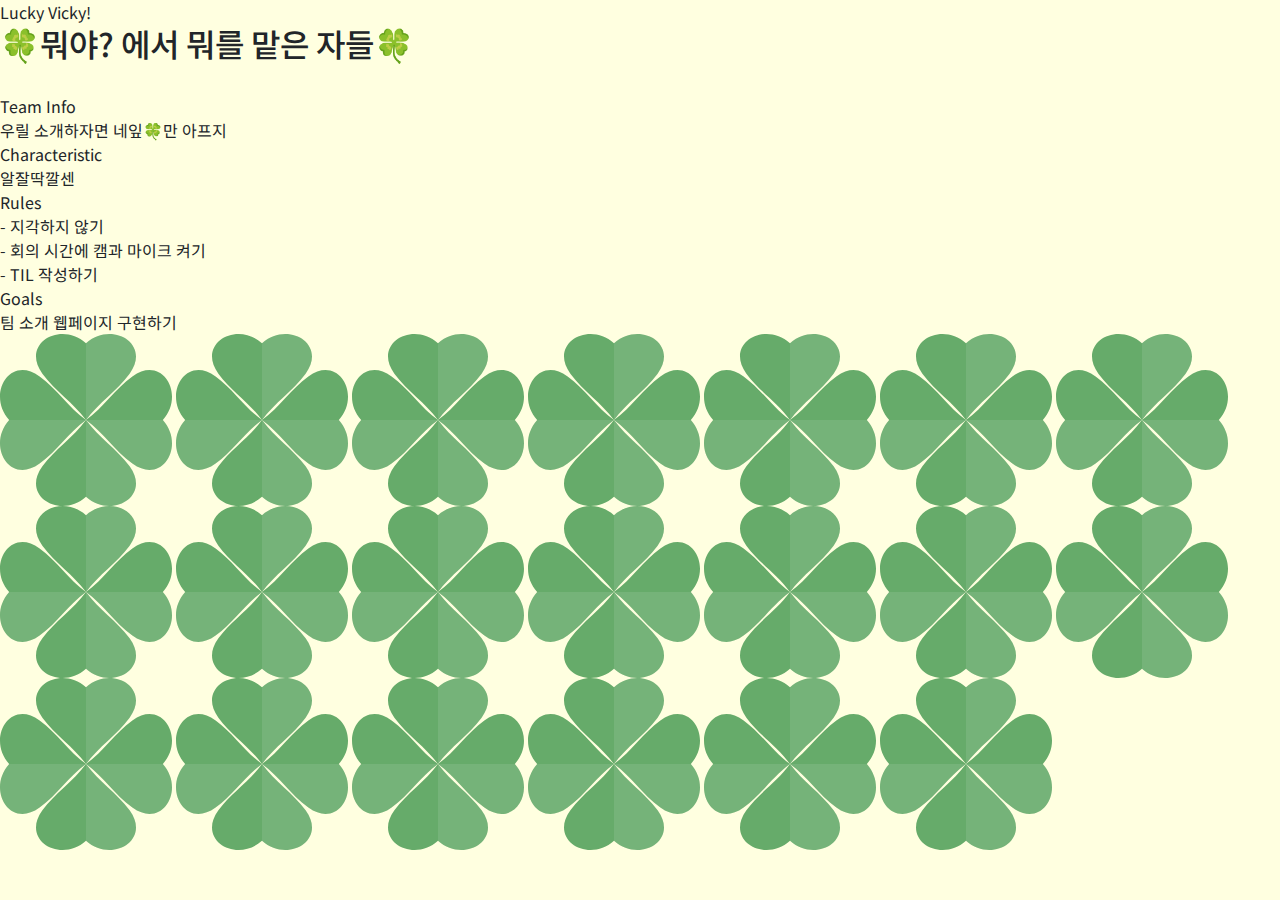
==== index.html @ 679d0bb3 "파이어베이스 이용하여 메인 우측 이름 및 블로그 주소 연동" ====
<!DOCTYPE html>
<html lang="en">

<head>
    <meta charset="utf-8" />
    <meta name="content-language" content="ko" />
    <meta name="viewport" content="initial-scale=1.0,user-scalable=yes,maximum-scale=3,width=device-width" />

    <title>럭7ㅣ비7ㅣ</title>
    <meta name="title" content="럭7ㅣ비7ㅣ" />
    <meta name="subject" content="럭7ㅣ비7ㅣ" />
    <meta name="author" content="럭7ㅣ비7ㅣ" />
    <meta name="copyright" content="럭7ㅣ비7ㅣ" />
    <meta name="description" content="럭7ㅣ비7ㅣ" />
    <meta name="keywords" content="럭7ㅣ비7ㅣ" />
    <meta property="og:type" content="website" />
    <meta property="og:title" content="럭7ㅣ비7ㅣ" />
    <meta property="og:description" content="럭7ㅣ비7ㅣ" />
    <meta property="og:image" content="/resources/images/og.jpg" />

    <!-- favicon -->
    <link rel="shortcut icon" href="/resources/images/favicon/favicon.ico" />
    <link rel="apple-touch-icon" sizes="180x180" href="/resources/images/favicon/apple-icon-180x180.png" />
    <link rel="icon" type="image/png" sizes="192x192" href="/resources/images/favicon/android-icon-192x192.png" />
    <link rel="icon" type="image/png" sizes="32x32" href="/resources/images/favicon/favicon-32x32.png" />
    <link rel="icon" type="image/png" sizes="96x96" href="/resources/images/favicon/favicon-96x96.png" />
    <link rel="icon" type="image/png" sizes="16x16" href="/resources/images/favicon/favicon-16x16.png" />
    <link rel="manifest" href="/resources/images/favicon/manifest.json" />
    <meta name="msapplication-TileImage" content="/resources/images/favicon/ms-icon-144x144.png" />
    <meta name="msapplication-TileColor" content="#006DD1" />
    <meta name="theme-color" content="#006DD1" />

    <!-- bootstrap@5.3.3 -->
    <link href="https://cdn.jsdelivr.net/npm/bootstrap@5.3.3/dist/css/bootstrap.min.css" rel="stylesheet"
        integrity="sha384-QWTKZyjpPEjISv5WaRU9OFeRpok6YctnYmDr5pNlyT2bRjXh0JMhjY6hW+ALEwIH" crossorigin="anonymous" />
    <script src="https://cdn.jsdelivr.net/npm/bootstrap@5.3.3/dist/js/bootstrap.bundle.min.js"
        integrity="sha384-YvpcrYf0tY3lHB60NNkmXc5s9fDVZLESaAA55NDzOxhy9GkcIdslK1eN7N6jIeHz"
        crossorigin="anonymous"></script>

    <!-- 스타일 -->
    <link rel="stylesheet"
        href="https://fonts.googleapis.com/css2?family=Noto+Sans+KR:wght@100;300;400;500;700;900&display=swap" />
    <link href="./resources/css/style.css" rel="stylesheet" />
</head>

<body>
    <script src="./resources/js/script.js"></script>

    <script type="module">
        // Import the functions you need from the SDKs you need
        import { initializeApp } from "https://www.gstatic.com/firebasejs/9.22.0/firebase-app.js";
        import { getFirestore } from "https://www.gstatic.com/firebasejs/9.22.0/firebase-firestore.js";
        import { collection, addDoc } from "https://www.gstatic.com/firebasejs/9.22.0/firebase-firestore.js";
        import { getDocs } from "https://www.gstatic.com/firebasejs/9.22.0/firebase-firestore.js";

        const firebaseConfig = {
            apiKey: "AIzaSyCmKJSlgO0ueisoj66FA_rOUTzNv8YzJ3o",
            authDomain: "luckyvicky-a9ab7.firebaseapp.com",
            projectId: "luckyvicky-a9ab7",
            storageBucket: "luckyvicky-a9ab7.appspot.com",
            messagingSenderId: "383119247900",
            appId: "1:383119247900:web:27203ea025a377e295edd9",
            measurementId: "G-CCN3JQ0KH2",
        };

        // Initialize Firebase
        const app = initializeApp(firebaseConfig);
        const db = getFirestore(app);

        let docs = await getDocs(collection(db, "description"));
        docs.forEach((doc) => {
            let row = doc.data();

            let name = row['name'];
            let github = row['github'];
            let blog = row['blog'];
            let blogIcon;

            if( blog.indexOf("github") != -1 ){
                blogIcon = "github-io";
            } else if ( blog.indexOf("velog") != -1  ){
                blogIcon = "velog";
            } else {
                blogIcon = "tistory";
            }

            let box_html = `
                <div class="mem-box">
                    <div class="mem-img">
                        <a href="javascript:;">
                            <span class="hover-txt">${name}</span>
                            <img src="https://www.studiopeople.kr/common/img/default_profile.png" alt="프로필 이미지">
                        </a>
                    </div>

                    <div class="link">
                        <a href="${blog}" class="blog"><img src="./resources/images/${blogIcon}.svg" alt="블로그 로고"></a>
                        <a href="${github}" class="github"><img src="./resources/images/github.svg" alt="깃허브 로고"></a>
                    </div>
                </div>
            `

             document.getElementById('mem-area').insertAdjacentHTML("afterbegin",box_html)
        })
    </script>


    <div id="intro">
        <div id="loading">
            <div id="leaf" class="leaf">
                <div></div>
            </div>
        </div>
        <div class="intro-txt">Lucky Vicky!</div>
    </div>

    <div id="main">
        <div class="wrap">
            <div class="team-area">
                <div class="title">
                    <h2>🍀뭐야? 에서 뭐를 맡은 자들🍀</h2>
                </div>

                <div class="team-info">
                    <img src="https://m.site.naver.com/1qGT4" alt="" class="team-img">

                    <div class="box">
                        <div class="sub-title">Team Info</div>
                        <div class="info">우릴 소개하자면 네잎🍀만 아프지</div>

                        <div class="sub-title">Characteristic</div>
                        <div class="meeting">
                            알잘딱깔센
                        </div>

                        <div class="sub-title">Rules</div>
                        <div class="rules">
                            - 지각하지 않기<br />
                            - 회의 시간에 캠과 마이크 켜기<br />
                            - TIL 작성하기
                        </div>

                        <div class="sub-title">Goals</div>
                        <div class="goals">팀 소개 웹페이지 구현하기</div>
                    </div>
                </div>
            </div>

            <div id="mem-area">
            </div>
        </div>
        <div id="clover"></div>
    </div>
</body>

</html>
---- resources/css/style.css ----
* {
    box-sizing: border-box;
}

body {
    font-family: "Pretendard", "Noto Sans KR", "Nanum Gothic", "Apple SD Gothic Neo", Helvetica, Arial, sans-serif;
    margin: 0;
    background-color: lightyellow;
}

.tabRow {
    height: 190px;
}

.tabColumn {
    float: left;
    width: 20%;
    padding: 10px;
}

.tabColumn img {
    opacity: 0.8;
    cursor: pointer;
    border-radius: 10%;
    height: 170px;
}

.tabColumn img:hover {
    opacity: 1;
    border: 2px solid green;
}

.container {
    float: left;
    width: 50%;
    display: none;
}

.temp {
    padding: 10px;
    margin: 10px;
    border: 2px solid green;
}
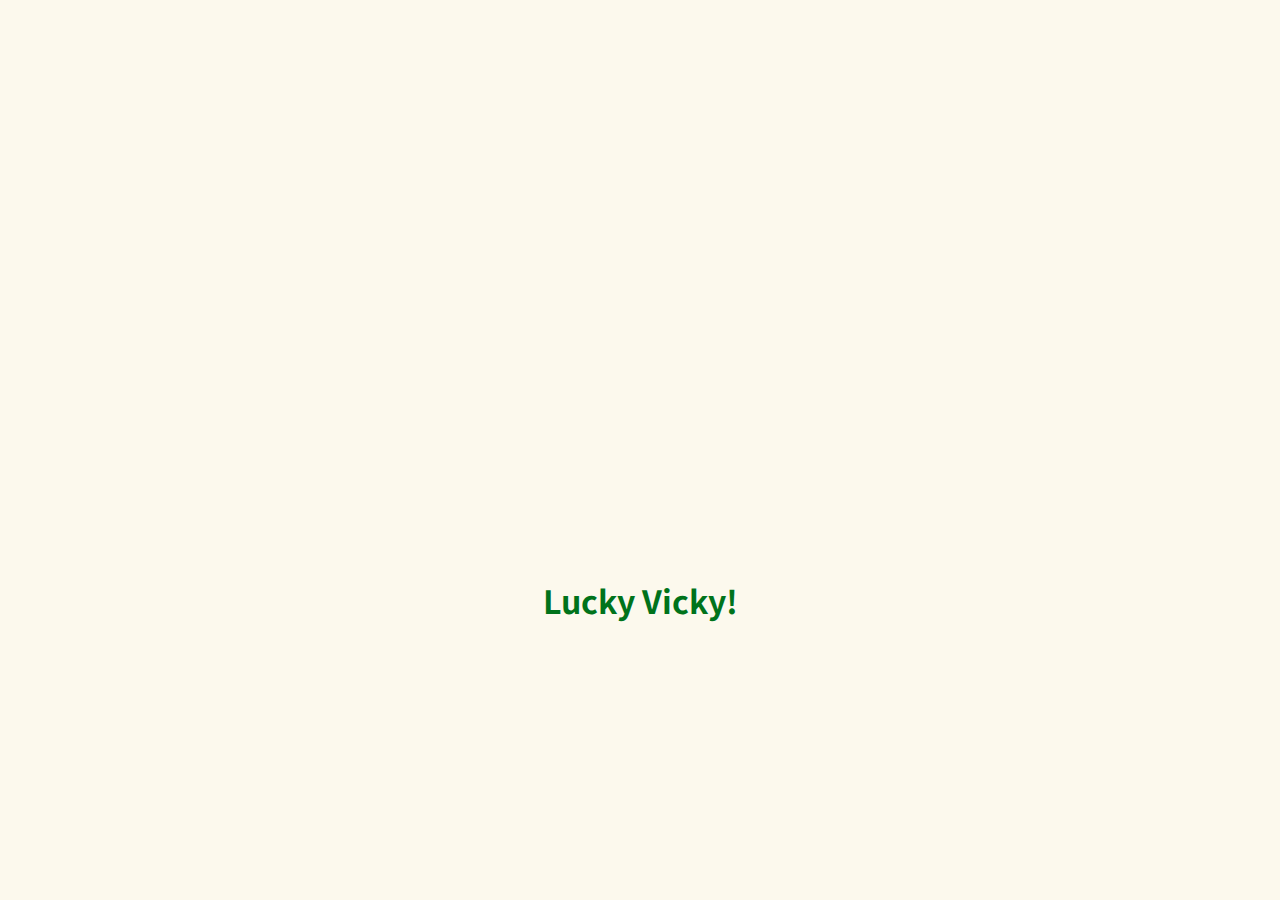
==== commit c4804550: "마우스 커서 변경" ====
--- a/index.html
+++ b/index.html
@@ -41,10 +41,12 @@
     <link rel="stylesheet"
         href="https://fonts.googleapis.com/css2?family=Noto+Sans+KR:wght@100;300;400;500;700;900&display=swap" />
     <link href="./resources/css/style.css" rel="stylesheet" />
+    <link href="./resources/css/main.css" rel="stylesheet" />
 </head>
 
 <body>
     <script src="./resources/js/script.js"></script>
+    <script src="./resources/js/main.js"></script>
 
     <script type="module">
         // Import the functions you need from the SDKs you need
@@ -74,6 +76,8 @@
             let name = row['name'];
             let github = row['github'];
             let blog = row['blog'];
+            let index = row['index'];
+            let profile = row['image'][0];
             let blogIcon;
 
             if( blog.indexOf("github") != -1 ){
@@ -81,30 +85,34 @@
             } else if ( blog.indexOf("velog") != -1  ){
                 blogIcon = "velog";
             } else {
-                blogIcon = "tistory";
-            }
+                blogIcon = "tstory";
+            };
 
             let box_html = `
                 <div class="mem-box">
                     <div class="mem-img">
-                        <a href="javascript:;">
-                            <span class="hover-txt">${name}</span>
-                            <img src="https://www.studiopeople.kr/common/img/default_profile.png" alt="프로필 이미지">
+                        <a href="./subPage.html?index=${index}">
+                            <span class="hover-txt">${name}🍀</span>
+                            <img src="${profile}" alt="프로필 이미지">
                         </a>
                     </div>
 
                     <div class="link">
-                        <a href="${blog}" class="blog"><img src="./resources/images/${blogIcon}.svg" alt="블로그 로고"></a>
-                        <a href="${github}" class="github"><img src="./resources/images/github.svg" alt="깃허브 로고"></a>
+                        <a href="${blog}" target="_blank" class="blog"><img src="./resources/images/${blogIcon}.svg" alt="블로그 로고"></a>
+                        <a href="${github}" target="_blank" class="github"><img src="./resources/images/github.svg" alt="깃허브 로고"></a>
                     </div>
                 </div>
-            `
+            `;
 
-             document.getElementById('mem-area').insertAdjacentHTML("afterbegin",box_html)
+             document.getElementById('mem-area').insertAdjacentHTML("afterbegin",box_html);
         })
     </script>
 
+    
+    <!-- 마우스 포인터 -->
+	<div class="mouse-cursor"><img src="./resources/images/clover.png" alt="마우스커서"></div>
 
+    <!-- 인트로 -->
     <div id="intro">
         <div id="loading">
             <div id="leaf" class="leaf">
@@ -114,8 +122,12 @@
         <div class="intro-txt">Lucky Vicky!</div>
     </div>
 
+
+    
+    <!-- 메인 -->
     <div id="main">
         <div class="wrap">
+            <!-- 좌측 : 팀 소개영역 -->
             <div class="team-area">
                 <div class="title">
                     <h2>🍀뭐야? 에서 뭐를 맡은 자들🍀</h2>
@@ -146,9 +158,12 @@
                 </div>
             </div>
 
+            <!-- 우측 : 멤버 리스트 -->
             <div id="mem-area">
             </div>
         </div>
+
+        <!-- 배경 -->
         <div id="clover"></div>
     </div>
 </body>
--- a/resources/css/style.css
+++ b/resources/css/style.css
@@ -38,6 +38,6 @@
 
 .temp {
     padding: 10px;
-    margin: 10px;
+    margin: 5px 5% 0 51%;
     border: 2px solid green;
 }--- a/resources/css/main.css
+++ b/resources/css/main.css
@@ -0,0 +1,386 @@
+body {
+    cursor: none;
+    font-family: "Pretendard", "Noto Sans KR", "Nanum Gothic", "Apple SD Gothic Neo", Helvetica, Arial, sans-serif;
+}
+body::-webkit-scrollbar {
+    width: 8px;
+    height: 8px;
+}
+
+body::-webkit-scrollbar-thumb {
+    background: rgba(25, 55, 34, 0.5); /* 스크롤바 색상 */
+    border-radius: 8px; /* 스크롤바 둥근 테두리 */
+}
+
+body::-webkit-scrollbar-track {
+    background: #fcf9ed; /*스크롤바 뒷 배경 색상*/
+}
+
+/* 마우스 커서변경 */
+.mouse-cursor {
+    display: block;
+    z-index: 999;
+    width: 35px;
+    height: auto;
+    position: fixed;
+    left: 0;
+    top: 0;
+    pointer-events: none;
+    border-radius: 50%;
+    -webkit-transform: translateZ(0);
+    transform: translateZ(0);
+    visibility: hidden;
+}
+
+.mouse-cursor img {
+    width: 100%;
+    height: auto;
+}
+
+/* 인트로 */
+div#intro {
+    z-index: 101;
+    position: fixed;
+    top: 0;
+    left: 0;
+    display: flex;
+    flex-direction: column;
+    align-items: center;
+    justify-content: center;
+    width: 100vw;
+    height: 100vh;
+    background-color: #fcf9ed;
+    transition: 1s;
+}
+div#intro.hide {
+    z-index: -1;
+    opacity: 0;
+    visibility: hidden;
+}
+div#intro .intro-txt {
+    opacity: 0;
+    height: 0;
+    overflow: hidden;
+    line-height: 120px;
+    font-size: 32px;
+    font-weight: 700;
+    color: #00731b;
+    transition: 1s 0.5s;
+}
+
+div#intro .intro-txt.show {
+    opacity: 1;
+    height: 120px;
+    overflow: visible;
+}
+
+div#intro #loading {
+    width: 300px;
+    height: 300px;
+}
+
+div#intro .leaf {
+    width: 150px;
+    height: 150px;
+    margin: 0;
+    opacity: 0;
+    float: left;
+    opacity: 0;
+    animation: introleaf 0.6s 0s forwards;
+}
+div#intro #leaf2 {
+    float: right;
+}
+div#intro .leaf div {
+    position: relative;
+    left: 50px;
+    top: -50px;
+    width: 100px;
+    height: 100px;
+    background: #00731b;
+}
+div#intro .leaf:before,
+div#intro .leaf:after {
+    content: "";
+    display: block;
+    position: relative;
+    width: 100px;
+    height: 100px;
+    background: #00731b;
+    border-radius: 50%;
+}
+div#intro .leaf:before {
+    top: 50px;
+}
+div#intro .leaf:after {
+    top: -200px;
+    left: 50px;
+}
+@keyframes introleaf {
+    0% {
+        opacity: 0;
+    }
+    100% {
+        opacity: 0.6;
+    }
+}
+
+div#intro.hide + #main {
+    display: block;
+}
+
+/* 메인 */
+#main {
+    display: none;
+    position: relative;
+    background-color: #fcf9ed;
+    width: 100%;
+    min-width: 670px;
+    min-height: 100vh;
+    padding: 40px 4%;
+    box-sizing: border-box;
+}
+
+#main .wrap {
+    z-index: 1;
+    position: relative;
+    max-width: 1280px;
+    height: 100%;
+    margin: 0 auto;
+    display: flex;
+    justify-content: center;
+    gap: 4%;
+}
+
+/* 좌측 : 팀 소개영역 */
+#main .team-area {
+    position: sticky;
+    top: 40px;
+    width: 40%;
+    min-width: 360px;
+    height: fit-content;
+}
+#main .title {
+    height: 60px;
+    text-align: center;
+}
+#main .title h2 {
+    margin: 0;
+    font-size: calc(1.325rem + 0.4vw);
+    font-weight: 700;
+    color: #193722;
+}
+#main .team-info {
+    border: 2px solid #193722;
+    background-color: #fcf9ed;
+    border-radius: 24px;
+    overflow: hidden;
+}
+#main .team-info > img {
+    width: 100%;
+}
+#main .team-info .box {
+    display: flex;
+    flex-direction: column;
+    padding: 16px 24px 24px;
+    font-size: 14px;
+}
+#main .team-info .box .sub-title {
+    color: #193722;
+    font-size: 16px;
+    font-weight: 700;
+}
+#main .team-info .box div + .sub-title {
+    margin-top: 12px;
+}
+#main .team-info .sub-title + div {
+    background-color: #193722;
+    border-radius: 4px;
+    padding: 8px;
+    margin-top: 8px;
+    line-height: 1.5;
+    color: #fcf9ed;
+}
+
+/* 우측 : 멤버 리스트 */
+#main #mem-area {
+    display: flex;
+    flex-direction: column;
+    gap: 40px;
+    width: 40%;
+    max-width: 600px;
+    margin-top: 60px;
+}
+
+#main .mem-box {
+    display: flex;
+    gap: 24px;
+}
+#main .mem-img {
+    width: 65%;
+    flex-shrink: 0;
+}
+#main .mem-img a {
+    position: relative;
+    display: flex;
+    align-items: center;
+    justify-content: center;
+    height: 0;
+    padding: 50% 0;
+    border-radius: 16px;
+    overflow: hidden;
+}
+#main .mem-img a .hover-txt {
+    z-index: 1;
+    position: absolute;
+    top: 0;
+    left: 0;
+    display: flex;
+    align-items: center;
+    justify-content: center;
+    width: 100%;
+    height: 100%;
+    font-size: 24px;
+    color: #fff;
+    background: rgba(0, 0, 0, 0.5);
+    backdrop-filter: blur(8px);
+    opacity: 0;
+    transition: 0.3s;
+}
+#main .mem-img a:hover .hover-txt {
+    opacity: 1;
+}
+#main .mem-img img {
+    position: absolute;
+    height: 100%;
+}
+#main .mem-box .link {
+    display: flex;
+    flex-direction: column;
+    gap: 16px;
+}
+#main .mem-box .link a {
+    display: flex;
+    align-items: center;
+    justify-content: center;
+    width: 80px;
+    height: 80px;
+    background-color: #fff;
+    border: 2px solid #193722;
+    border-radius: 16px;
+    transition: 0.5s;
+}
+#main .mem-box .link a:hover {
+    background-color: rgba(25, 55, 34, 0.8);
+}
+
+#main .mem-box .link a img {
+    width: 45px;
+    height: auto;
+    transition: 0.5s;
+}
+
+#main .mem-box .link a:hover img {
+    transform: scale(1.12);
+}
+
+/* 배경  */
+#main #clover {
+    position: absolute;
+    top: 0;
+    left: 0;
+    width: 100%;
+    height: 100%;
+    overflow: hidden;
+}
+
+#clover svg {
+    transition: 1s ease-in-out;
+    position: absolute;
+}
+#clover .animate {
+    animation-iteration-count: infinite;
+    animation-fill-mode: forwards;
+    animation-direction: alternate;
+}
+
+@keyframes blossom-0 {
+    0% {
+        transform: scale(0) rotate(0);
+    }
+    100% {
+        transform: scale(0.5) rotate(30deg);
+    }
+}
+@keyframes blossom-1 {
+    0% {
+        transform: scale(0) rotate(0);
+    }
+    100% {
+        transform: scale(0.45) rotate(60deg);
+    }
+}
+@keyframes blossom-2 {
+    0% {
+        transform: scale(0) rotate(0);
+    }
+    100% {
+        transform: scale(0.4) rotate(45deg);
+    }
+}
+@keyframes blossom-3 {
+    0% {
+        transform: scale(0) rotate(0);
+    }
+    100% {
+        transform: scale(0.36) rotate(30deg);
+    }
+}
+@keyframes blossom-4 {
+    0% {
+        transform: scale(0) rotate(0);
+    }
+    100% {
+        transform: scale(0.3) rotate(45deg);
+    }
+}
+@keyframes blossom-5 {
+    0% {
+        transform: scale(0) rotate(0);
+    }
+    100% {
+        transform: scale(0.25) rotate(60deg);
+    }
+}
+@keyframes blossom-6 {
+    0% {
+        transform: scale(0) rotate(0);
+    }
+    100% {
+        transform: scale(0.2) rotate(30deg);
+    }
+}
+@keyframes blossom-7 {
+    0% {
+        transform: scale(0) rotate(0);
+    }
+    100% {
+        transform: scale(0.15) rotate(60deg);
+    }
+}
+@keyframes blossom-8 {
+    0% {
+        transform: scale(0) rotate(0);
+    }
+    100% {
+        transform: scale(0.1) rotate(45deg);
+    }
+}
+@keyframes blossom-9 {
+    0% {
+        transform: scale(0) rotate(0);
+    }
+    100% {
+        transform: scale(0.33) rotate(30deg);
+    }
+}
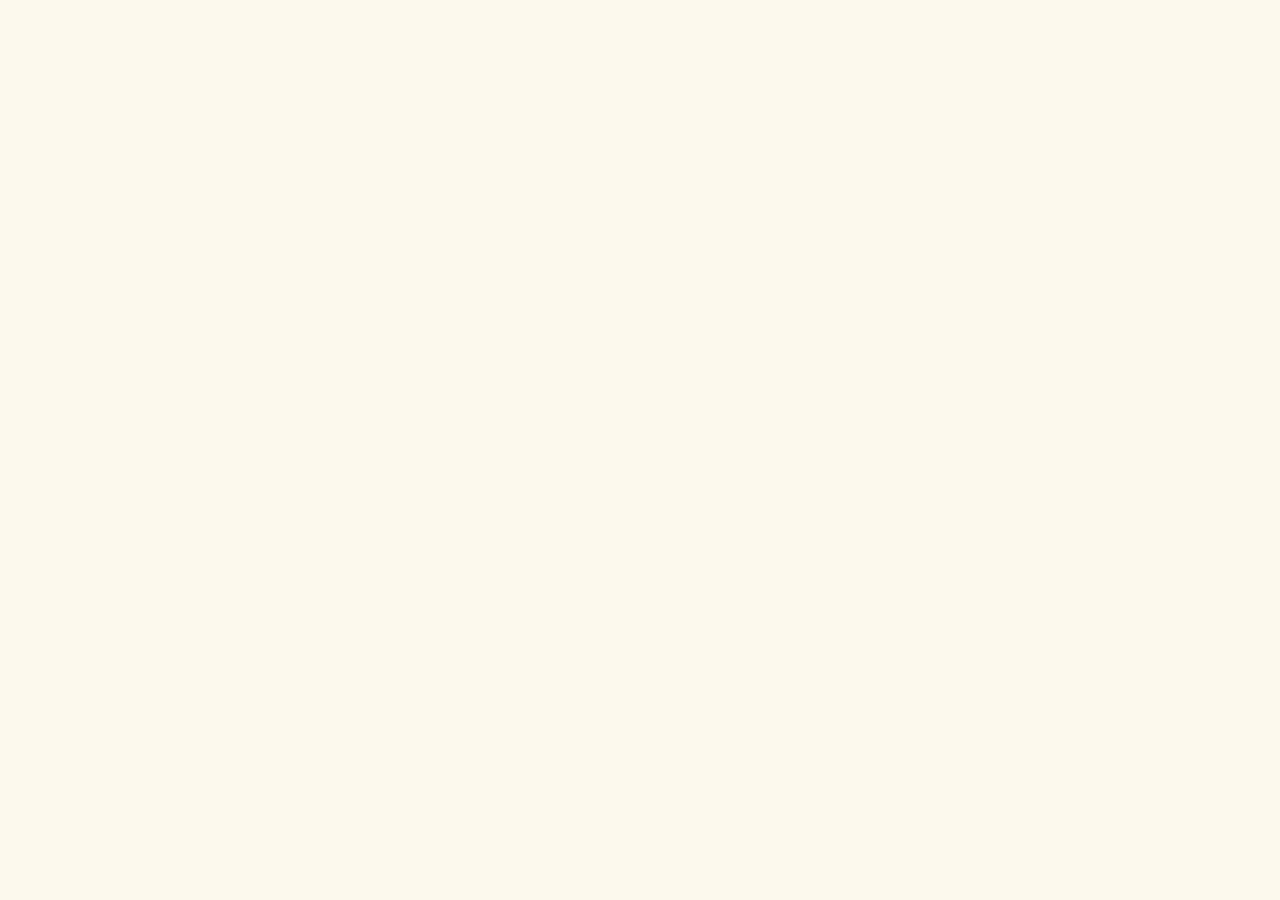
==== commit 4ec254b0: "로고 이미지추가, 스타일 변경 작업 중" ====
--- a/index.html
+++ b/index.html
@@ -1,99 +1,92 @@
 <!DOCTYPE html>
 <html lang="en">
+    <head>
+        <meta charset="utf-8" />
+        <meta name="content-language" content="ko" />
+        <meta name="viewport" content="initial-scale=1.0,user-scalable=yes,maximum-scale=3,width=device-width" />
 
-<head>
-    <meta charset="utf-8" />
-    <meta name="content-language" content="ko" />
-    <meta name="viewport" content="initial-scale=1.0,user-scalable=yes,maximum-scale=3,width=device-width" />
+        <title>럭7ㅣ비7ㅣ</title>
+        <meta name="title" content="럭7ㅣ비7ㅣ" />
+        <meta name="subject" content="럭7ㅣ비7ㅣ" />
+        <meta name="author" content="럭7ㅣ비7ㅣ" />
+        <meta name="copyright" content="럭7ㅣ비7ㅣ" />
+        <meta name="description" content="럭7ㅣ비7ㅣ" />
+        <meta name="keywords" content="럭7ㅣ비7ㅣ" />
+        <meta property="og:type" content="website" />
+        <meta property="og:title" content="럭7ㅣ비7ㅣ" />
+        <meta property="og:description" content="럭7ㅣ비7ㅣ" />
+        <meta property="og:image" content="./resources/images/og.jpg" />
 
-    <title>럭7ㅣ비7ㅣ</title>
-    <meta name="title" content="럭7ㅣ비7ㅣ" />
-    <meta name="subject" content="럭7ㅣ비7ㅣ" />
-    <meta name="author" content="럭7ㅣ비7ㅣ" />
-    <meta name="copyright" content="럭7ㅣ비7ㅣ" />
-    <meta name="description" content="럭7ㅣ비7ㅣ" />
-    <meta name="keywords" content="럭7ㅣ비7ㅣ" />
-    <meta property="og:type" content="website" />
-    <meta property="og:title" content="럭7ㅣ비7ㅣ" />
-    <meta property="og:description" content="럭7ㅣ비7ㅣ" />
-    <meta property="og:image" content="/resources/images/og.jpg" />
+        <!-- favicon -->
+        <link rel="shortcut icon" href="./resources/images/favicon/favicon.ico" />
+        <link rel="apple-touch-icon" sizes="180x180" href="./resources/images/favicon/apple-icon-180x180.png" />
+        <link rel="icon" type="image/png" sizes="192x192" href="./resources/images/favicon/android-icon-192x192.png" />
+        <link rel="icon" type="image/png" sizes="32x32" href="./resources/images/favicon/favicon-32x32.png" />
+        <link rel="icon" type="image/png" sizes="96x96" href="./resources/images/favicon/favicon-96x96.png" />
+        <link rel="icon" type="image/png" sizes="16x16" href="./resources/images/favicon/favicon-16x16.png" />
+        <link rel="manifest" href="./resources/images/favicon/manifest.json" />
+        <meta name="msapplication-TileImage" content="./resources/images/favicon/ms-icon-144x144.png" />
+        <meta name="msapplication-TileColor" content="#59C095" />
+        <meta name="theme-color" content="#59C095" />
 
-    <!-- favicon -->
-    <link rel="shortcut icon" href="/resources/images/favicon/favicon.ico" />
-    <link rel="apple-touch-icon" sizes="180x180" href="/resources/images/favicon/apple-icon-180x180.png" />
-    <link rel="icon" type="image/png" sizes="192x192" href="/resources/images/favicon/android-icon-192x192.png" />
-    <link rel="icon" type="image/png" sizes="32x32" href="/resources/images/favicon/favicon-32x32.png" />
-    <link rel="icon" type="image/png" sizes="96x96" href="/resources/images/favicon/favicon-96x96.png" />
-    <link rel="icon" type="image/png" sizes="16x16" href="/resources/images/favicon/favicon-16x16.png" />
-    <link rel="manifest" href="/resources/images/favicon/manifest.json" />
-    <meta name="msapplication-TileImage" content="/resources/images/favicon/ms-icon-144x144.png" />
-    <meta name="msapplication-TileColor" content="#006DD1" />
-    <meta name="theme-color" content="#006DD1" />
+        <!-- 스타일 -->
+        <link rel="stylesheet" href="https://fonts.googleapis.com/css2?family=Noto+Sans+KR:wght@100;300;400;500;700;900&display=swap" />
+        <link href="./resources/css/reset-fonts.css" rel="stylesheet" />
+        <link href="./resources/css/style.css" rel="stylesheet" />
+        <link href="./resources/css/main.css" rel="stylesheet" />
+    </head>
 
-    <!-- bootstrap@5.3.3 -->
-    <link href="https://cdn.jsdelivr.net/npm/bootstrap@5.3.3/dist/css/bootstrap.min.css" rel="stylesheet"
-        integrity="sha384-QWTKZyjpPEjISv5WaRU9OFeRpok6YctnYmDr5pNlyT2bRjXh0JMhjY6hW+ALEwIH" crossorigin="anonymous" />
-    <script src="https://cdn.jsdelivr.net/npm/bootstrap@5.3.3/dist/js/bootstrap.bundle.min.js"
-        integrity="sha384-YvpcrYf0tY3lHB60NNkmXc5s9fDVZLESaAA55NDzOxhy9GkcIdslK1eN7N6jIeHz"
-        crossorigin="anonymous"></script>
+    <body>
+        <script src="./resources/js/script.js"></script>
+        <script src="./resources/js/main.js"></script>
 
-    <!-- 스타일 -->
-    <link rel="stylesheet"
-        href="https://fonts.googleapis.com/css2?family=Noto+Sans+KR:wght@100;300;400;500;700;900&display=swap" />
-    <link href="./resources/css/style.css" rel="stylesheet" />
-    <link href="./resources/css/main.css" rel="stylesheet" />
-</head>
+        <script type="module">
+            // Import the functions you need from the SDKs you need
+            import { initializeApp } from "https://www.gstatic.com/firebasejs/9.22.0/firebase-app.js";
+            import { getFirestore } from "https://www.gstatic.com/firebasejs/9.22.0/firebase-firestore.js";
+            import { collection, addDoc } from "https://www.gstatic.com/firebasejs/9.22.0/firebase-firestore.js";
+            import { getDocs } from "https://www.gstatic.com/firebasejs/9.22.0/firebase-firestore.js";
+            import { doc, updateDoc } from "https://www.gstatic.com/firebasejs/9.22.0/firebase-firestore.js";
 
-<body>
-    <script src="./resources/js/script.js"></script>
-    <script src="./resources/js/main.js"></script>
-
-    <script type="module">
-        // Import the functions you need from the SDKs you need
-        import { initializeApp } from "https://www.gstatic.com/firebasejs/9.22.0/firebase-app.js";
-        import { getFirestore } from "https://www.gstatic.com/firebasejs/9.22.0/firebase-firestore.js";
-        import { collection, addDoc } from "https://www.gstatic.com/firebasejs/9.22.0/firebase-firestore.js";
-        import { getDocs } from "https://www.gstatic.com/firebasejs/9.22.0/firebase-firestore.js";
-
-        const firebaseConfig = {
-            apiKey: "AIzaSyCmKJSlgO0ueisoj66FA_rOUTzNv8YzJ3o",
-            authDomain: "luckyvicky-a9ab7.firebaseapp.com",
-            projectId: "luckyvicky-a9ab7",
-            storageBucket: "luckyvicky-a9ab7.appspot.com",
-            messagingSenderId: "383119247900",
-            appId: "1:383119247900:web:27203ea025a377e295edd9",
-            measurementId: "G-CCN3JQ0KH2",
-        };
-
-        // Initialize Firebase
-        const app = initializeApp(firebaseConfig);
-        const db = getFirestore(app);
-
-        let docs = await getDocs(collection(db, "description"));
-        docs.forEach((doc) => {
-            let row = doc.data();
-
-            let name = row['name'];
-            let github = row['github'];
-            let blog = row['blog'];
-            let index = row['index'];
-            let profile = row['image'][0];
-            let blogIcon;
-
-            if( blog.indexOf("github") != -1 ){
-                blogIcon = "github-io";
-            } else if ( blog.indexOf("velog") != -1  ){
-                blogIcon = "velog";
-            } else {
-                blogIcon = "tstory";
+            const firebaseConfig = {
+                apiKey: "AIzaSyCmKJSlgO0ueisoj66FA_rOUTzNv8YzJ3o",
+                authDomain: "luckyvicky-a9ab7.firebaseapp.com",
+                projectId: "luckyvicky-a9ab7",
+                storageBucket: "luckyvicky-a9ab7.appspot.com",
+                messagingSenderId: "383119247900",
+                appId: "1:383119247900:web:27203ea025a377e295edd9",
+                measurementId: "G-CCN3JQ0KH2",
             };
 
-            let box_html = `
+            // Initialize Firebase
+            const app = initializeApp(firebaseConfig);
+            const db = getFirestore(app);
+
+            let docs = await getDocs(collection(db, "description"));
+            docs.forEach((doc) => {
+                let row = doc.data();
+
+                let name = row["name"];
+                let github = row["github"];
+                let blog = row["blog"];
+                let index = row["index"];
+                let profile = row["image"][0];
+                let blogIcon;
+
+                if (blog.indexOf("github") != -1) {
+                    blogIcon = "github-io";
+                } else if (blog.indexOf("velog") != -1) {
+                    blogIcon = "velog";
+                } else {
+                    blogIcon = "tstory";
+                }
+
+                let box_html = `
                 <div class="mem-box">
                     <div class="mem-img">
                         <a href="./subPage.html?index=${index}">
                             <span class="hover-txt">${name}🍀</span>
-                            <img src="${profile}" alt="프로필 이미지">
+                            <img src="${profile}" onerror="this.src='https://www.studiopeople.kr/common/img/default_profile.png'" alt="프로필 이미지">
                         </a>
                     </div>
 
@@ -104,68 +97,77 @@
                 </div>
             `;
 
-             document.getElementById('mem-area').insertAdjacentHTML("afterbegin",box_html);
-        })
-    </script>
+                document.getElementById("mem-area").insertAdjacentHTML("afterbegin", box_html);
+            });
 
-    
-    <!-- 마우스 포인터 -->
-	<div class="mouse-cursor"><img src="./resources/images/clover.png" alt="마우스커서"></div>
+            /* Total View 작업 소스 */
+            let view = await getDocs(collection(db, "view"));
+            let totalDoc = doc(db, "view", "total");
+            let totalView;
+            view.forEach((doc) => {
+                let row = doc.data();
+                totalView = row["view"];
+            });
 
-    <!-- 인트로 -->
-    <div id="intro">
-        <div id="loading">
-            <div id="leaf" class="leaf">
-                <div></div>
+            await updateDoc(totalDoc, {
+                view: totalView + 1,
+            });
+
+            document.querySelector(".total").innerText = totalView + 1;
+        </script>
+
+        <!-- 마우스 포인터 -->
+        <div class="mouse-cursor"><img src="./resources/images/clover.png" alt="마우스커서" /></div>
+
+        <!-- 인트로 -->
+        <div id="intro">
+            <div id="loading">
+                <div id="leaf" class="leaf">
+                    <div></div>
+                </div>
             </div>
+            <div class="intro-txt">Lucky Vicky!</div>
         </div>
-        <div class="intro-txt">Lucky Vicky!</div>
-    </div>
 
+        <!-- 메인 -->
+        <div id="main">
+            <div class="wrap">
+                <!-- 좌측 : 팀 소개영역 -->
+                <div class="team-area">
+                    <div class="title">
+                        <div class="view">Total <span class="total"></span></div>
+                        <h2>🍀뭐야? 에서 뭐를 맡은 자들🍀</h2>
+                    </div>
 
-    
-    <!-- 메인 -->
-    <div id="main">
-        <div class="wrap">
-            <!-- 좌측 : 팀 소개영역 -->
-            <div class="team-area">
-                <div class="title">
-                    <h2>🍀뭐야? 에서 뭐를 맡은 자들🍀</h2>
+                    <div class="team-info">
+                        <img src="https://m.site.naver.com/1qGT4" alt="" class="team-img" />
+
+                        <div class="box">
+                            <div class="sub-title">Team Info</div>
+                            <div class="info">우릴 소개하자면 네잎🍀만 아프지</div>
+
+                            <div class="sub-title">Characteristic</div>
+                            <div class="meeting">알잘딱깔센</div>
+
+                            <div class="sub-title">Rules</div>
+                            <div class="rules">
+                                - 지각하지 않기<br />
+                                - 회의 시간에 캠과 마이크 켜기<br />
+                                - TIL 작성하기
+                            </div>
+
+                            <div class="sub-title">Goals</div>
+                            <div class="goals">팀 소개 웹페이지 구현하기</div>
+                        </div>
+                    </div>
                 </div>
 
-                <div class="team-info">
-                    <img src="https://m.site.naver.com/1qGT4" alt="" class="team-img">
-
-                    <div class="box">
-                        <div class="sub-title">Team Info</div>
-                        <div class="info">우릴 소개하자면 네잎🍀만 아프지</div>
-
-                        <div class="sub-title">Characteristic</div>
-                        <div class="meeting">
-                            알잘딱깔센
-                        </div>
-
-                        <div class="sub-title">Rules</div>
-                        <div class="rules">
-                            - 지각하지 않기<br />
-                            - 회의 시간에 캠과 마이크 켜기<br />
-                            - TIL 작성하기
-                        </div>
-
-                        <div class="sub-title">Goals</div>
-                        <div class="goals">팀 소개 웹페이지 구현하기</div>
-                    </div>
-                </div>
+                <!-- 우측 : 멤버 리스트 -->
+                <div id="mem-area"></div>
             </div>
 
-            <!-- 우측 : 멤버 리스트 -->
-            <div id="mem-area">
-            </div>
+            <!-- 배경 -->
+            <div id="clover"></div>
         </div>
-
-        <!-- 배경 -->
-        <div id="clover"></div>
-    </div>
-</body>
-
-</html>+    </body>
+</html>
--- a/resources/css/style.css
+++ b/resources/css/style.css
@@ -1,43 +1,366 @@
-* {
-    box-sizing: border-box;
-}
-
 body {
+    cursor: none;
     font-family: "Pretendard", "Noto Sans KR", "Nanum Gothic", "Apple SD Gothic Neo", Helvetica, Arial, sans-serif;
-    margin: 0;
-    background-color: lightyellow;
-}
-
-.tabRow {
-    height: 190px;
-}
-
-.tabColumn {
-    float: left;
-    width: 20%;
-    padding: 10px;
-}
-
-.tabColumn img {
-    opacity: 0.8;
+    background-color: #f4ffe6;
+}
+body::-webkit-scrollbar {
+    width: 8px;
+    height: 8px;
+}
+body::-webkit-scrollbar-thumb {
+    background: rgba(25, 55, 34, 0.5); /* 스크롤바 색상 */
+    border-radius: 8px; /* 스크롤바 둥근 테두리 */
+}
+body::-webkit-scrollbar-track {
+    background: #fcf9ed; /*스크롤바 뒷 배경 색상*/
+}
+
+/* 마우스 커서변경 */
+.mouse-cursor {
+    display: block;
+    z-index: 999;
+    width: 35px;
+    height: auto;
+    position: fixed;
+    left: 0;
+    top: 0;
+    pointer-events: none;
+    border-radius: 50%;
+    -webkit-transform: translateZ(0);
+    transform: translateZ(0);
+    visibility: hidden;
+}
+.mouse-cursor img {
+    width: 100%;
+    height: auto;
+}
+
+/* 배경  */
+#clover {
+    position: absolute;
+    top: 0;
+    left: 0;
+    width: 100%;
+    height: 100%;
+    overflow: hidden;
+}
+#clover svg {
+    transition: 1s ease-in-out;
+    position: absolute;
+}
+#clover .animate {
+    animation-iteration-count: infinite;
+    animation-fill-mode: forwards;
+    animation-direction: alternate;
+}
+@keyframes blossom-0 {
+    0% {
+        transform: scale(0) rotate(0);
+    }
+    100% {
+        transform: scale(0.5) rotate(30deg);
+    }
+}
+@keyframes blossom-1 {
+    0% {
+        transform: scale(0) rotate(0);
+    }
+    100% {
+        transform: scale(0.45) rotate(60deg);
+    }
+}
+@keyframes blossom-2 {
+    0% {
+        transform: scale(0) rotate(0);
+    }
+    100% {
+        transform: scale(0.4) rotate(45deg);
+    }
+}
+@keyframes blossom-3 {
+    0% {
+        transform: scale(0) rotate(0);
+    }
+    100% {
+        transform: scale(0.36) rotate(30deg);
+    }
+}
+@keyframes blossom-4 {
+    0% {
+        transform: scale(0) rotate(0);
+    }
+    100% {
+        transform: scale(0.3) rotate(45deg);
+    }
+}
+@keyframes blossom-5 {
+    0% {
+        transform: scale(0) rotate(0);
+    }
+    100% {
+        transform: scale(0.25) rotate(60deg);
+    }
+}
+@keyframes blossom-6 {
+    0% {
+        transform: scale(0) rotate(0);
+    }
+    100% {
+        transform: scale(0.2) rotate(30deg);
+    }
+}
+@keyframes blossom-7 {
+    0% {
+        transform: scale(0) rotate(0);
+    }
+    100% {
+        transform: scale(0.15) rotate(60deg);
+    }
+}
+@keyframes blossom-8 {
+    0% {
+        transform: scale(0) rotate(0);
+    }
+    100% {
+        transform: scale(0.1) rotate(45deg);
+    }
+}
+@keyframes blossom-9 {
+    0% {
+        transform: scale(0) rotate(0);
+    }
+    100% {
+        transform: scale(0.33) rotate(30deg);
+    }
+}
+
+/* header, footer */
+.header,
+.footer {
+    display: flex;
+    align-items: center;
+    justify-content: center;
+}
+.header {
+    padding: 30px 0;
+}
+.logo {
+    display: flex;
+    width: 80px;
+    height: 70px;
+}
+.logo a {
+    display: inline-block;
+    width: 100%;
+    height: 100%;
+    background-image: url(/resources/images/logo.png);
+    background-position: 50% 50%;
+    background-size: contain;
+    background-repeat: no-repeat;
+}
+.footer {
+    padding: 60px 0 30px;
+}
+.copyright {
+    font-size: 16px;
+    color: #7aa5eb;
+}
+
+/* container */
+#sub-section {
+    width: 100%;
+    max-width: calc(1280px + 24px);
+    margin: 0 auto;
+    padding: 0 12px;
+    background-color: rgba(244, 255, 230, 0.8);
+}
+/* tab */
+.tab-row {
+    display: flex;
+    align-items: center;
+    justify-content: space-between;
+    gap: 6px;
+    margin-bottom: 40px;
+}
+.tab-column {
+    position: relative;
+    width: 100%;
     cursor: pointer;
-    border-radius: 10%;
-    height: 170px;
-}
-
-.tabColumn img:hover {
+    aspect-ratio: 3 / 2;
+    overflow: hidden;
+    border-radius: 8px;
+}
+.tab-column img {
+    position: absolute;
+    top: 50%;
+    left: 50%;
+    transform: translate(-50%, -50%);
+    z-index: 1;
+    width: 100%;
     opacity: 1;
-    border: 2px solid green;
-}
-
-.container {
-    float: left;
-    width: 50%;
-    display: none;
-}
-
-.temp {
-    padding: 10px;
-    margin: 5px 5% 0 51%;
-    border: 2px solid green;
-}+    transition: opacity ease 0.4s;
+}
+.tab-column::before {
+    content: "";
+    position: absolute;
+    top: 50%;
+    left: 50%;
+    transform: translate(-50%, -50%);
+    width: 100%;
+    height: 100%;
+    background: #000;
+    opacity: 1;
+}
+.tab-hover-txt {
+    position: absolute;
+    top: 50%;
+    left: 50%;
+    z-index: 1;
+    transform: translate(-50%, -50%);
+    font-size: 20px;
+    font-weight: 700;
+    color: #fff;
+    opacity: 0;
+    transition: opacity ease 0.3s;
+}
+.tab-column:hover img,
+.tab-column:not(.tab-active) img {
+    opacity: 0.5;
+    filter: blur(1px);
+}
+.tab-column:hover .tab-hover-txt,
+.tab-column:not(.tab-active) .tab-hover-txt {
+    opacity: 1;
+}
+#sub-section .view {
+    display: flex;
+    flex-direction: column;
+    justify-content: space-between;
+    gap: 30px;
+}
+#sub-section .view .left-area,
+#sub-section .view .right-area {
+    width: 100%;
+}
+#sub-section .view .left-area {
+    display: flex;
+    justify-content: center;
+}
+@media (min-width: 992px) {
+    #sub-section .view {
+        flex-direction: row;
+    }
+    #sub-section .view .left-area,
+    #sub-section .view .right-area {
+        max-width: 600px;
+    }
+}
+
+/* 날씨 */
+.weather-card-wrap {
+    display: flex;
+    justify-content: flex-end;
+    margin-bottom: 4px;
+}
+.weather-card {
+    display: inline-flex;
+    align-items: center;
+    min-width: 200px;
+    min-height: 50px;
+    font-size: 16px;
+    font-weight: 600;
+    background-color: #7aa5eb;
+    padding: 0 8px 0 16px;
+    border-radius: 8px;
+}
+.weather-card-tit {
+    font-weight: 700;
+    color: #fff;
+    margin-right: 12px;
+}
+.weather-card-icon {
+    max-width: 50px;
+}
+
+/* 정보 */
+.name-description-wrap {
+    border-bottom: 1px solid #ddd;
+    padding-bottom: 30px;
+    margin-bottom: 30px;
+}
+#name {
+    font-size: 50px;
+    font-weight: 800;
+    margin-bottom: 30px;
+}
+#mbti {
+    display: inline-block;
+    font-size: 30px;
+    font-weight: 600;
+    color: #59c095;
+    margin-left: 10px;
+}
+#description {
+    font-size: 20px;
+    font-weight: 500;
+}
+.info-list-wrap {
+    margin-bottom: 40px;
+}
+.info-list > li {
+    display: flex;
+    flex-wrap: wrap;
+    padding-top: 24px;
+}
+.info-list > li:first-child {
+    padding-top: 0;
+}
+.info-list-tit {
+    width: 100px;
+    font-size: 22px;
+    font-weight: 600;
+    color: #59c095;
+}
+.info-list-txt {
+    width: calc(100% - 100px);
+    padding-left: 16px;
+}
+.info-btn-wrap {
+    display: flex;
+    justify-content: space-between;
+    margin-bottom: 40px;
+}
+.info-btn-left {
+    display: flex;
+}
+
+/* 좋아요 */
+#like-btn-area {
+    display: inline-flex;
+}
+.like-btn {
+    display: inline-flex;
+    flex-direction: column;
+    align-items: center;
+    justify-content: center;
+    width: 60px;
+    height: 60px;
+    font-size: 16px;
+    color: #fff;
+    background-color: #59C095;
+    border-radius: 100%;
+    cursor: pointer;
+    transition: all ease 0.4s;
+}
+.like-btn:hover {
+    border: 10px solid #59C095;
+}
+.like-icon {
+    position: relative;
+    line-height: 1;
+    margin-top: 2px;
+}
+.like-text {
+    font-size: 14px;
+    font-weight: 500;
+}
--- a/resources/css/main.css
+++ b/resources/css/main.css
@@ -1,42 +1,3 @@
-body {
-    cursor: none;
-    font-family: "Pretendard", "Noto Sans KR", "Nanum Gothic", "Apple SD Gothic Neo", Helvetica, Arial, sans-serif;
-}
-body::-webkit-scrollbar {
-    width: 8px;
-    height: 8px;
-}
-
-body::-webkit-scrollbar-thumb {
-    background: rgba(25, 55, 34, 0.5); /* 스크롤바 색상 */
-    border-radius: 8px; /* 스크롤바 둥근 테두리 */
-}
-
-body::-webkit-scrollbar-track {
-    background: #fcf9ed; /*스크롤바 뒷 배경 색상*/
-}
-
-/* 마우스 커서변경 */
-.mouse-cursor {
-    display: block;
-    z-index: 999;
-    width: 35px;
-    height: auto;
-    position: fixed;
-    left: 0;
-    top: 0;
-    pointer-events: none;
-    border-radius: 50%;
-    -webkit-transform: translateZ(0);
-    transform: translateZ(0);
-    visibility: hidden;
-}
-
-.mouse-cursor img {
-    width: 100%;
-    height: auto;
-}
-
 /* 인트로 */
 div#intro {
     z-index: 101;
@@ -161,8 +122,18 @@
     height: fit-content;
 }
 #main .title {
+    position: relative;
     height: 60px;
     text-align: center;
+}
+
+#main .title .view {
+    position: absolute;
+    top: -8px;
+    left: 50%;
+    transform: translate(-50%, -100%);
+    font-weight: 700;
+    color: #193722;
 }
 #main .title h2 {
     margin: 0;
@@ -209,16 +180,25 @@
     gap: 40px;
     width: 40%;
     max-width: 600px;
+    min-width: 300px;
     margin-top: 60px;
+    overflow: hidden;
 }
 
 #main .mem-box {
     display: flex;
     gap: 24px;
+
+    opacity: 0;
+    transform: translateY(50%);
+    transition: 0.8s;
+}
+#main .mem-box.now {
+    opacity: 1;
+    transform: translateY(0);
 }
 #main .mem-img {
-    width: 65%;
-    flex-shrink: 0;
+    flex-basis: 100%;
 }
 #main .mem-img a {
     position: relative;
@@ -226,7 +206,7 @@
     align-items: center;
     justify-content: center;
     height: 0;
-    padding: 50% 0;
+    padding: 100% 0 0;
     border-radius: 16px;
     overflow: hidden;
 }
@@ -252,7 +232,12 @@
 }
 #main .mem-img img {
     position: absolute;
-    height: 100%;
+    top: 50%;
+    left: 50%;
+    transform: translate(-50%, -50%);
+    max-width: 100%;
+    min-height: 100%;
+    object-fit: cover;
 }
 #main .mem-box .link {
     display: flex;
@@ -271,7 +256,7 @@
     transition: 0.5s;
 }
 #main .mem-box .link a:hover {
-    background-color: rgba(25, 55, 34, 0.8);
+    background-color: rgba(0, 115, 27, 0.6);
 }
 
 #main .mem-box .link a img {
@@ -283,104 +268,3 @@
 #main .mem-box .link a:hover img {
     transform: scale(1.12);
 }
-
-/* 배경  */
-#main #clover {
-    position: absolute;
-    top: 0;
-    left: 0;
-    width: 100%;
-    height: 100%;
-    overflow: hidden;
-}
-
-#clover svg {
-    transition: 1s ease-in-out;
-    position: absolute;
-}
-#clover .animate {
-    animation-iteration-count: infinite;
-    animation-fill-mode: forwards;
-    animation-direction: alternate;
-}
-
-@keyframes blossom-0 {
-    0% {
-        transform: scale(0) rotate(0);
-    }
-    100% {
-        transform: scale(0.5) rotate(30deg);
-    }
-}
-@keyframes blossom-1 {
-    0% {
-        transform: scale(0) rotate(0);
-    }
-    100% {
-        transform: scale(0.45) rotate(60deg);
-    }
-}
-@keyframes blossom-2 {
-    0% {
-        transform: scale(0) rotate(0);
-    }
-    100% {
-        transform: scale(0.4) rotate(45deg);
-    }
-}
-@keyframes blossom-3 {
-    0% {
-        transform: scale(0) rotate(0);
-    }
-    100% {
-        transform: scale(0.36) rotate(30deg);
-    }
-}
-@keyframes blossom-4 {
-    0% {
-        transform: scale(0) rotate(0);
-    }
-    100% {
-        transform: scale(0.3) rotate(45deg);
-    }
-}
-@keyframes blossom-5 {
-    0% {
-        transform: scale(0) rotate(0);
-    }
-    100% {
-        transform: scale(0.25) rotate(60deg);
-    }
-}
-@keyframes blossom-6 {
-    0% {
-        transform: scale(0) rotate(0);
-    }
-    100% {
-        transform: scale(0.2) rotate(30deg);
-    }
-}
-@keyframes blossom-7 {
-    0% {
-        transform: scale(0) rotate(0);
-    }
-    100% {
-        transform: scale(0.15) rotate(60deg);
-    }
-}
-@keyframes blossom-8 {
-    0% {
-        transform: scale(0) rotate(0);
-    }
-    100% {
-        transform: scale(0.1) rotate(45deg);
-    }
-}
-@keyframes blossom-9 {
-    0% {
-        transform: scale(0) rotate(0);
-    }
-    100% {
-        transform: scale(0.33) rotate(30deg);
-    }
-}
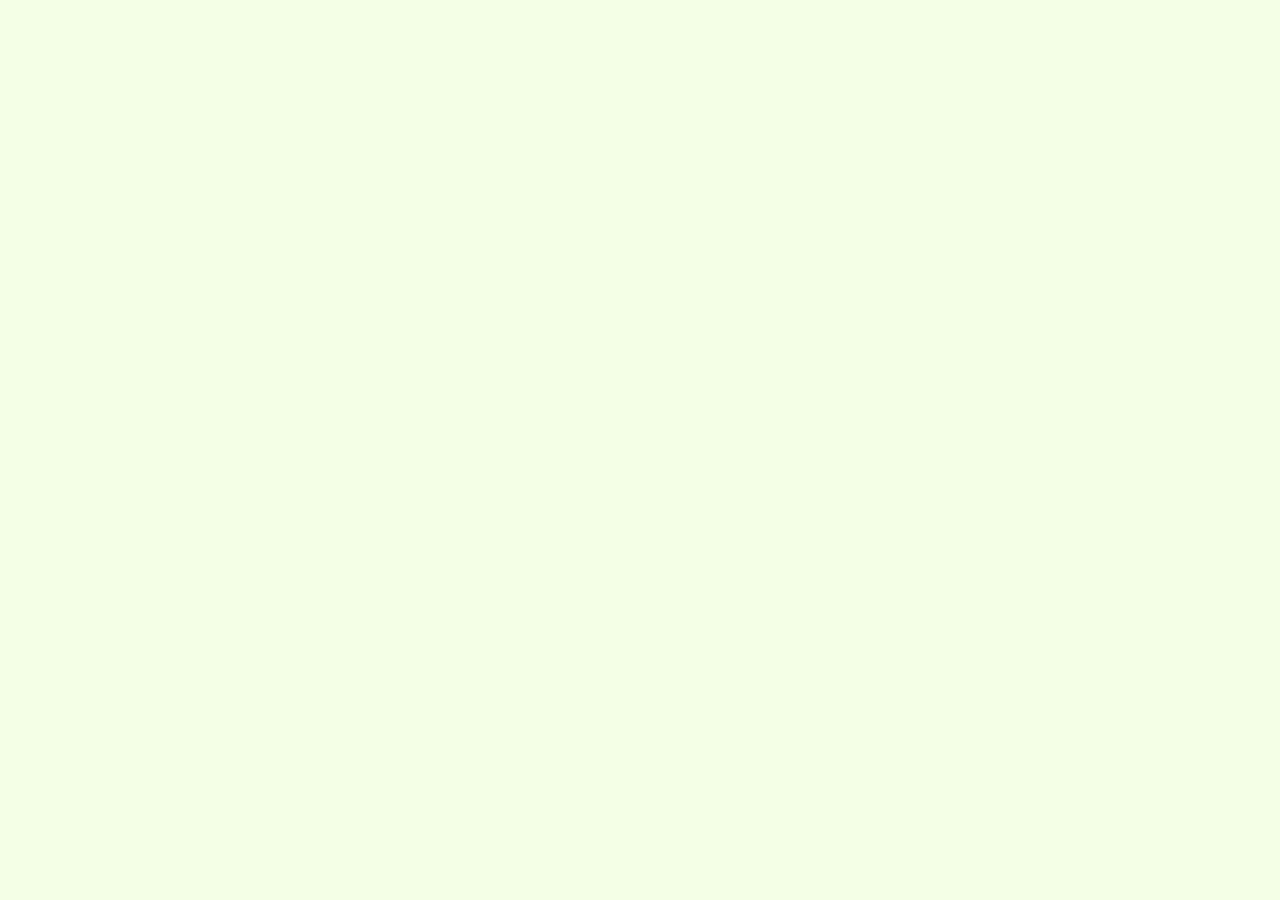
==== commit 0b575104: "Merge branch 'main' of https://github.com/dev-rjw/LuckyVicky into junho" ====
--- a/index.html
+++ b/index.html
@@ -32,7 +32,7 @@
         <!-- 스타일 -->
         <link rel="stylesheet" href="https://fonts.googleapis.com/css2?family=Noto+Sans+KR:wght@100;300;400;500;700;900&display=swap" />
         <link href="./resources/css/reset-fonts.css" rel="stylesheet" />
-        <link href="./resources/css/style.css" rel="stylesheet" />
+        <link href="./resources/css/common.css" rel="stylesheet" />
         <link href="./resources/css/main.css" rel="stylesheet" />
     </head>
 
@@ -91,8 +91,8 @@
                     </div>
 
                     <div class="link">
-                        <a href="${blog}" target="_blank" class="blog"><img src="./resources/images/${blogIcon}.svg" alt="블로그 로고"></a>
-                        <a href="${github}" target="_blank" class="github"><img src="./resources/images/github.svg" alt="깃허브 로고"></a>
+                        <a href="${blog}" target="_blank" class="blog"><img src="./resources/images/icon/${blogIcon}.svg" alt="블로그 로고"></a>
+                        <a href="${github}" target="_blank" class="github"><img src="./resources/images/icon/github.svg" alt="깃허브 로고"></a>
                     </div>
                 </div>
             `;
@@ -117,7 +117,7 @@
         </script>
 
         <!-- 마우스 포인터 -->
-        <div class="mouse-cursor"><img src="./resources/images/clover.png" alt="마우스커서" /></div>
+        <div class="mouse-cursor"><img src="./resources/images/icon/clover.png" alt="마우스커서" /></div>
 
         <!-- 인트로 -->
         <div id="intro">
--- a/resources/css/common.css
+++ b/resources/css/common.css
@@ -0,0 +1,137 @@
+body {
+    cursor: none;
+    font-family: "Pretendard", "Noto Sans KR", "Nanum Gothic", "Apple SD Gothic Neo", Helvetica, Arial, sans-serif;
+    background-color: #f4ffe6;
+}
+::-webkit-scrollbar {
+    width: 12px;
+    height: 12px;
+}
+::-webkit-scrollbar-thumb {
+    background: rgba(0, 0, 0, 0.5); /* 스크롤바 색상 */
+    border-radius: 12px; /* 스크롤바 둥근 테두리 */
+    background-clip: padding-box;
+    border: 3px solid transparent;
+}
+::-webkit-scrollbar-track {
+    background: #f4ffe6; /*스크롤바 뒷 배경 색상*/
+}
+
+/* 마우스 커서변경 */
+.mouse-cursor {
+    display: block;
+    z-index: 999;
+    width: 35px;
+    height: auto;
+    position: fixed;
+    left: 0;
+    top: 0;
+    pointer-events: none;
+    border-radius: 50%;
+    -webkit-transform: translateZ(0);
+    transform: translateZ(0);
+    visibility: hidden;
+}
+.mouse-cursor img {
+    width: 100%;
+    height: auto;
+}
+
+/* 배경  */
+#clover {
+    position: absolute;
+    top: 0;
+    left: 0;
+    width: 100%;
+    height: 100%;
+    overflow: hidden;
+}
+#clover svg {
+    transition: 1s ease-in-out;
+    position: absolute;
+}
+#clover .animate {
+    animation-iteration-count: infinite;
+    animation-fill-mode: forwards;
+    animation-direction: alternate;
+}
+@keyframes blossom-0 {
+    0% {
+        transform: scale(0) rotate(0);
+    }
+    100% {
+        transform: scale(0.5) rotate(30deg);
+    }
+}
+@keyframes blossom-1 {
+    0% {
+        transform: scale(0) rotate(0);
+    }
+    100% {
+        transform: scale(0.45) rotate(60deg);
+    }
+}
+@keyframes blossom-2 {
+    0% {
+        transform: scale(0) rotate(0);
+    }
+    100% {
+        transform: scale(0.4) rotate(45deg);
+    }
+}
+@keyframes blossom-3 {
+    0% {
+        transform: scale(0) rotate(0);
+    }
+    100% {
+        transform: scale(0.36) rotate(30deg);
+    }
+}
+@keyframes blossom-4 {
+    0% {
+        transform: scale(0) rotate(0);
+    }
+    100% {
+        transform: scale(0.3) rotate(45deg);
+    }
+}
+@keyframes blossom-5 {
+    0% {
+        transform: scale(0) rotate(0);
+    }
+    100% {
+        transform: scale(0.25) rotate(60deg);
+    }
+}
+@keyframes blossom-6 {
+    0% {
+        transform: scale(0) rotate(0);
+    }
+    100% {
+        transform: scale(0.2) rotate(30deg);
+    }
+}
+@keyframes blossom-7 {
+    0% {
+        transform: scale(0) rotate(0);
+    }
+    100% {
+        transform: scale(0.15) rotate(60deg);
+    }
+}
+@keyframes blossom-8 {
+    0% {
+        transform: scale(0) rotate(0);
+    }
+    100% {
+        transform: scale(0.1) rotate(45deg);
+    }
+}
+@keyframes blossom-9 {
+    0% {
+        transform: scale(0) rotate(0);
+    }
+    100% {
+        transform: scale(0.33) rotate(30deg);
+    }
+}
--- a/resources/css/main.css
+++ b/resources/css/main.css
@@ -10,7 +10,7 @@
     justify-content: center;
     width: 100vw;
     height: 100vh;
-    background-color: #fcf9ed;
+    background-color: #f4ffe6;
     transition: 1s;
 }
 div#intro.hide {
@@ -25,7 +25,7 @@
     line-height: 120px;
     font-size: 32px;
     font-weight: 700;
-    color: #00731b;
+    color: #7aa5eb;
     transition: 1s 0.5s;
 }
 
@@ -58,7 +58,7 @@
     top: -50px;
     width: 100px;
     height: 100px;
-    background: #00731b;
+    background: #59c095;
 }
 div#intro .leaf:before,
 div#intro .leaf:after {
@@ -67,7 +67,7 @@
     position: relative;
     width: 100px;
     height: 100px;
-    background: #00731b;
+    background: #59c095;
     border-radius: 50%;
 }
 div#intro .leaf:before {
@@ -94,7 +94,7 @@
 #main {
     display: none;
     position: relative;
-    background-color: #fcf9ed;
+    background-color: #f4ffe6;
     width: 100%;
     min-width: 670px;
     min-height: 100vh;
@@ -110,7 +110,7 @@
     margin: 0 auto;
     display: flex;
     justify-content: center;
-    gap: 4%;
+    gap: 6%;
 }
 
 /* 좌측 : 팀 소개영역 */
@@ -129,22 +129,29 @@
 
 #main .title .view {
     position: absolute;
-    top: -8px;
+    top: -3px;
     left: 50%;
     transform: translate(-50%, -100%);
-    font-weight: 700;
-    color: #193722;
+    font-size: 14px;
+    font-weight: 600;
+    color: #666;
+}
+#main .title .total {
+    font-size: 16px;
+    font-weight: 700;
+    color: #59c095;
+    padding-left: 4px;
 }
 #main .title h2 {
     margin: 0;
     font-size: calc(1.325rem + 0.4vw);
     font-weight: 700;
-    color: #193722;
+    color: #333;
 }
 #main .team-info {
-    border: 2px solid #193722;
-    background-color: #fcf9ed;
-    border-radius: 24px;
+    background-color: #fff;
+    box-shadow: 2px 2px 12px rgba(0, 0, 0, 0.15);
+    border-radius: 8px;
     overflow: hidden;
 }
 #main .team-info > img {
@@ -153,31 +160,31 @@
 #main .team-info .box {
     display: flex;
     flex-direction: column;
-    padding: 16px 24px 24px;
+    padding: 24px 26px;
     font-size: 14px;
 }
 #main .team-info .box .sub-title {
-    color: #193722;
+    color: #7aa5eb;
     font-size: 16px;
     font-weight: 700;
 }
 #main .team-info .box div + .sub-title {
-    margin-top: 12px;
+    margin-top: 16px;
 }
 #main .team-info .sub-title + div {
-    background-color: #193722;
+    background-color: #333;
     border-radius: 4px;
-    padding: 8px;
-    margin-top: 8px;
+    padding: 8px 12px;
+    margin-top: 6px;
     line-height: 1.5;
-    color: #fcf9ed;
+    color: #f4ffe6;
 }
 
 /* 우측 : 멤버 리스트 */
 #main #mem-area {
     display: flex;
     flex-direction: column;
-    gap: 40px;
+    gap: 60px;
     width: 40%;
     max-width: 600px;
     min-width: 300px;
@@ -188,7 +195,6 @@
 #main .mem-box {
     display: flex;
     gap: 24px;
-
     opacity: 0;
     transform: translateY(50%);
     transition: 0.8s;
@@ -199,6 +205,9 @@
 }
 #main .mem-img {
     flex-basis: 100%;
+    overflow: hidden;
+    border-radius: 8px;
+    border: 1px solid #ddd;
 }
 #main .mem-img a {
     position: relative;
@@ -207,7 +216,6 @@
     justify-content: center;
     height: 0;
     padding: 100% 0 0;
-    border-radius: 16px;
     overflow: hidden;
 }
 #main .mem-img a .hover-txt {
@@ -220,7 +228,8 @@
     justify-content: center;
     width: 100%;
     height: 100%;
-    font-size: 24px;
+    font-size: 26px;
+    font-weight: 700;
     color: #fff;
     background: rgba(0, 0, 0, 0.5);
     backdrop-filter: blur(8px);
@@ -240,31 +249,34 @@
     object-fit: cover;
 }
 #main .mem-box .link {
-    display: flex;
-    flex-direction: column;
-    gap: 16px;
+    position: absolute;
+    right: 20px;
+    bottom: 20px;
+    z-index: 1;
+    display: flex;
+    flex-direction: column;
+    justify-content: end;
+    gap: 8px;
 }
 #main .mem-box .link a {
     display: flex;
     align-items: center;
     justify-content: center;
-    width: 80px;
-    height: 80px;
+    width: 70px;
+    height: 70px;
     background-color: #fff;
-    border: 2px solid #193722;
-    border-radius: 16px;
-    transition: 0.5s;
+    border-radius: 100%;
+    box-shadow: 2px 2px 14px rgba(0, 0, 0, 0.2);
+    transition: all ease 0.4s;
 }
 #main .mem-box .link a:hover {
-    background-color: rgba(0, 115, 27, 0.6);
-}
-
+    background-color: #ddd;
+}
 #main .mem-box .link a img {
-    width: 45px;
+    width: 40px;
     height: auto;
     transition: 0.5s;
 }
-
 #main .mem-box .link a:hover img {
     transform: scale(1.12);
 }
